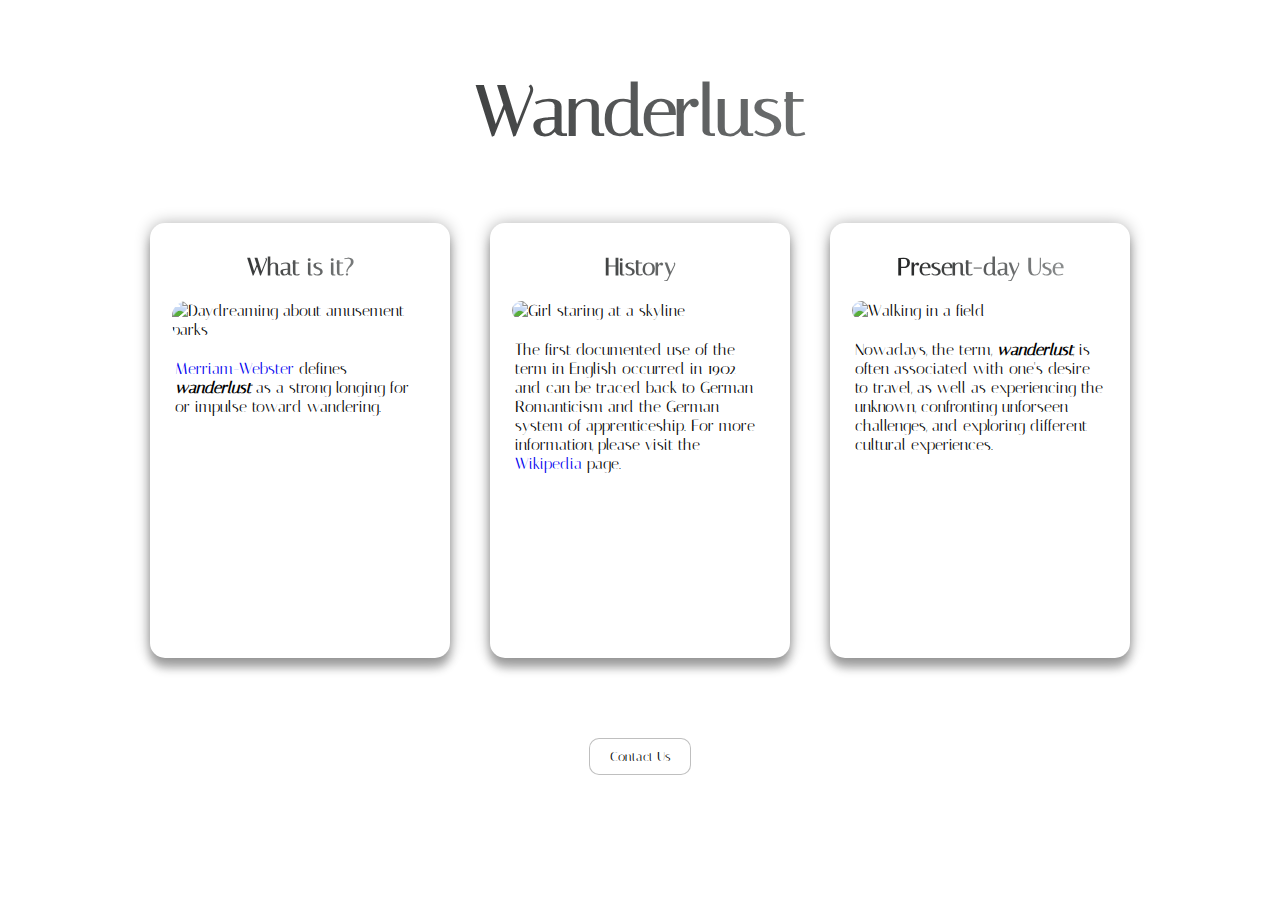
==== Project1.html @ 83e09e58 "Added the html" ====
<!DOCTYPE html>
<html lang="en">
  <head>
    <meta charset="UTF-8" />
    <meta http-equiv="X-UA-Compatible" content="IE=edge" />
    <meta name="viewport" content="width=device-width, initial-scale=1.0" />
    <title>Wanderlust</title>
    <link rel="preconnect" href="https://fonts.gstatic.com" />
    <link
      href="https://fonts.googleapis.com/css2?family=Italiana&display=swap"
      rel="stylesheet"
    />
  </head>
  <style>
    * {
      margin: 0;
      padding: 0;
      box-sizing: border-box;
    }

    body {
      font-family: "Italiana", san-serif;
    }

    h1,
    h2 {
      text-align: center;
      background: linear-gradient(to right, #090a0a, #a4a7a8);
      -webkit-background-clip: text;
      -webkit-text-fill-color: transparent;
      font-weight: 900;
    }

    h1 {
      margin: 70px 40px 50px 40px;
      font-size: 70px;
    }

    h2 {
      margin: 15px 10px 20px 10px;
    }

    .container {
      display: flex;
      flex-direction: row;
      justify-content: center;
      align-items: center;
      margin: 20px;
    }

    .box {
      width: 300px;
      height: 435px;
      box-shadow: 0 10px 10px rgba(0, 0, 0, 0.3),
        0px 0px 15px rgba(0, 0, 0, 0.3);
      border-radius: 15px;
      padding: 15px;
      margin: 20px;
    }

    img {
      width: 257px;
      border-radius: 15px;
      display: block;
      margin: 0 auto;
    }

    .container p {
      line-height: normal;
      margin: 20px 10px 10px 10px;
    }

    a {
      text-decoration: none;
    }

    button {
      font-family: "Italiana", san-serif;
      display: block;
      margin: 60px auto;
      cursor: pointer;
      border-radius: 10px;
      border: 1px solid rgba(0, 0, 0, 0.25);
      background: white;
      color: black;
      padding: 10px 20px;
      box-shadow: none;
    }

    button:hover {
      border: rgba(0, 0, 0, 0.25);
      background: rgba(0, 0, 0, 0.25);
      color: white;
      transition: all 0.25s ease-out;
    }

    @media (max-width: 600px) {
      .container {
        flex-direction: column;
      }
    }
  </style>
  <body>
    <h1>Wanderlust</h1>
    <div class="container">
      <div class="box">
        <h2>What is it?</h2>
        <img
          src="https://cdn.shopify.com/s/files/1/0271/0287/1612/products/il_fullxfull.736034545_ot5a_1024x1024.jpg?v=1569284169"
          alt="Daydreaming about amusement parks"
        />
        <p>
          <a href="https://www.merriam-webster.com/dictionary/wanderlust#note-1"
            >Merriam-Webster</a
          >
          defines
          <em>
            <strong>wanderlust</strong>
          </em>
          as a strong longing for or impulse toward wandering.
        </p>
      </div>
      <div class="box">
        <h2>History</h2>
        <img
          src="https://cdn.shopify.com/s/files/1/0271/0287/1612/products/il_fullxfull.735908764_mmoj_1024x1024.jpg?v=1569284051"
          alt="Girl staring at a skyline"
        />
        <p>
          The first documented use of the term in English occurred in 1902 and
          can be traced back to German Romanticism and the German system of
          apprenticeship. For more information, please visit the
          <a href="https://en.wikipedia.org/wiki/Wanderlust">Wikipedia</a> page.
        </p>
      </div>
      <div class="box">
        <h2>Present-day Use</h2>
        <img
          src="https://cdn.shopify.com/s/files/1/0271/0287/1612/products/il_fullxfull.1194575535_5z2y_1024x1024.jpg?v=1569284098"
          alt="Walking in a field"
        />
        <p>
          Nowadays, the term, <em><strong>wanderlust</strong></em
          >, is often associated with one's desire to travel, as well as
          experiencing the unknown, confronting unforseen challenges, and
          exploring different cultural experiences.
        </p>
      </div>
    </div>
    <button>Contact Us</button>
  </body>

  <script>
    const button = document.querySelector("button");

    function updateHeader(newHeader) {
      const h1 = document.querySelector("h1");
      h1.innerHTML = newHeader;
    }

    function contactUs() {
      let name = prompt("What is your name?");
      let age = prompt(`Hello ${name}, how old are you?`);

      if (age <= 16) {
        alert(
          "You are currently not of age. Please come back to this page with a parent or guardian."
        );
      } else {
        let email = prompt("What is your email address?");
        updateHeader(`Thank you ${name}, we'll be in touch!`);
      }
    }

    button.addEventListener("click", contactUs);
  </script>
</html>
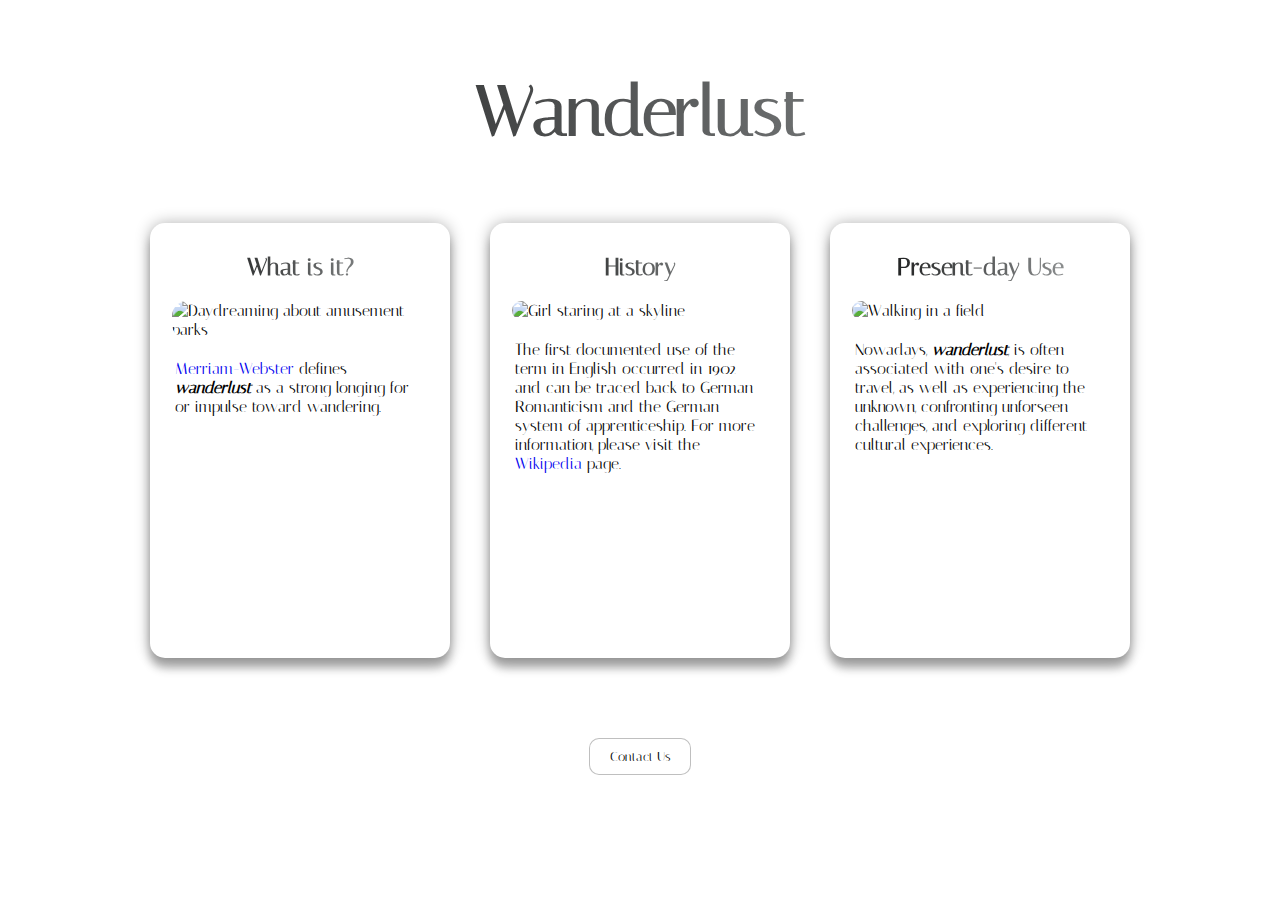
==== commit 37e13e98: "Updated the html" ====
--- a/Project1.html
+++ b/Project1.html
@@ -10,96 +10,8 @@
       href="https://fonts.googleapis.com/css2?family=Italiana&display=swap"
       rel="stylesheet"
     />
+    <link rel="stylesheet" href="src/styles.css" />
   </head>
-  <style>
-    * {
-      margin: 0;
-      padding: 0;
-      box-sizing: border-box;
-    }
-
-    body {
-      font-family: "Italiana", san-serif;
-    }
-
-    h1,
-    h2 {
-      text-align: center;
-      background: linear-gradient(to right, #090a0a, #a4a7a8);
-      -webkit-background-clip: text;
-      -webkit-text-fill-color: transparent;
-      font-weight: 900;
-    }
-
-    h1 {
-      margin: 70px 40px 50px 40px;
-      font-size: 70px;
-    }
-
-    h2 {
-      margin: 15px 10px 20px 10px;
-    }
-
-    .container {
-      display: flex;
-      flex-direction: row;
-      justify-content: center;
-      align-items: center;
-      margin: 20px;
-    }
-
-    .box {
-      width: 300px;
-      height: 435px;
-      box-shadow: 0 10px 10px rgba(0, 0, 0, 0.3),
-        0px 0px 15px rgba(0, 0, 0, 0.3);
-      border-radius: 15px;
-      padding: 15px;
-      margin: 20px;
-    }
-
-    img {
-      width: 257px;
-      border-radius: 15px;
-      display: block;
-      margin: 0 auto;
-    }
-
-    .container p {
-      line-height: normal;
-      margin: 20px 10px 10px 10px;
-    }
-
-    a {
-      text-decoration: none;
-    }
-
-    button {
-      font-family: "Italiana", san-serif;
-      display: block;
-      margin: 60px auto;
-      cursor: pointer;
-      border-radius: 10px;
-      border: 1px solid rgba(0, 0, 0, 0.25);
-      background: white;
-      color: black;
-      padding: 10px 20px;
-      box-shadow: none;
-    }
-
-    button:hover {
-      border: rgba(0, 0, 0, 0.25);
-      background: rgba(0, 0, 0, 0.25);
-      color: white;
-      transition: all 0.25s ease-out;
-    }
-
-    @media (max-width: 600px) {
-      .container {
-        flex-direction: column;
-      }
-    }
-  </style>
   <body>
     <h1>Wanderlust</h1>
     <div class="container">
@@ -140,7 +52,7 @@
           alt="Walking in a field"
         />
         <p>
-          Nowadays, the term, <em><strong>wanderlust</strong></em
+          Nowadays, <em><strong>wanderlust</strong></em
           >, is often associated with one's desire to travel, as well as
           experiencing the unknown, confronting unforseen challenges, and
           exploring different cultural experiences.
@@ -148,30 +60,6 @@
       </div>
     </div>
     <button>Contact Us</button>
+    <script src="src/script.js"></script>
   </body>
-
-  <script>
-    const button = document.querySelector("button");
-
-    function updateHeader(newHeader) {
-      const h1 = document.querySelector("h1");
-      h1.innerHTML = newHeader;
-    }
-
-    function contactUs() {
-      let name = prompt("What is your name?");
-      let age = prompt(`Hello ${name}, how old are you?`);
-
-      if (age <= 16) {
-        alert(
-          "You are currently not of age. Please come back to this page with a parent or guardian."
-        );
-      } else {
-        let email = prompt("What is your email address?");
-        updateHeader(`Thank you ${name}, we'll be in touch!`);
-      }
-    }
-
-    button.addEventListener("click", contactUs);
-  </script>
 </html>
--- a/src/styles.css
+++ b/src/styles.css
@@ -0,0 +1,86 @@
+* {
+  margin: 0;
+  padding: 0;
+  box-sizing: border-box;
+}
+
+body {
+  font-family: "Italiana", san-serif;
+}
+
+h1,
+h2 {
+  text-align: center;
+  background: linear-gradient(to right, #090a0a, #a4a7a8);
+  -webkit-background-clip: text;
+  -webkit-text-fill-color: transparent;
+  font-weight: 900;
+}
+
+h1 {
+  margin: 70px 40px 50px 40px;
+  font-size: 70px;
+}
+
+h2 {
+  margin: 15px 10px 20px 10px;
+}
+
+.container {
+  display: flex;
+  flex-direction: row;
+  justify-content: center;
+  align-items: center;
+  margin: 30px;
+}
+
+.box {
+  width: 300px;
+  height: 435px;
+  box-shadow: 0 10px 10px rgba(0, 0, 0, 0.3), 0px 0px 15px rgba(0, 0, 0, 0.3);
+  border-radius: 15px;
+  padding: 15px;
+  margin: 20px;
+}
+
+img {
+  width: 257px;
+  border-radius: 15px;
+  display: block;
+  margin: 0 auto;
+}
+
+.container p {
+  line-height: normal;
+  margin: 20px 10px 10px 10px;
+}
+
+a {
+  text-decoration: none;
+}
+
+button {
+  font-family: "Italiana", san-serif;
+  display: block;
+  margin: 60px auto;
+  cursor: pointer;
+  border-radius: 10px;
+  border: 1px solid rgba(0, 0, 0, 0.25);
+  background: white;
+  color: black;
+  padding: 10px 20px;
+  box-shadow: none;
+}
+
+button:hover {
+  border: rgba(0, 0, 0, 0.25);
+  background: rgba(0, 0, 0, 0.25);
+  color: white;
+  transition: all 0.25s ease-out;
+}
+
+@media (max-width: 600px) {
+  .container {
+    flex-direction: column;
+  }
+}
